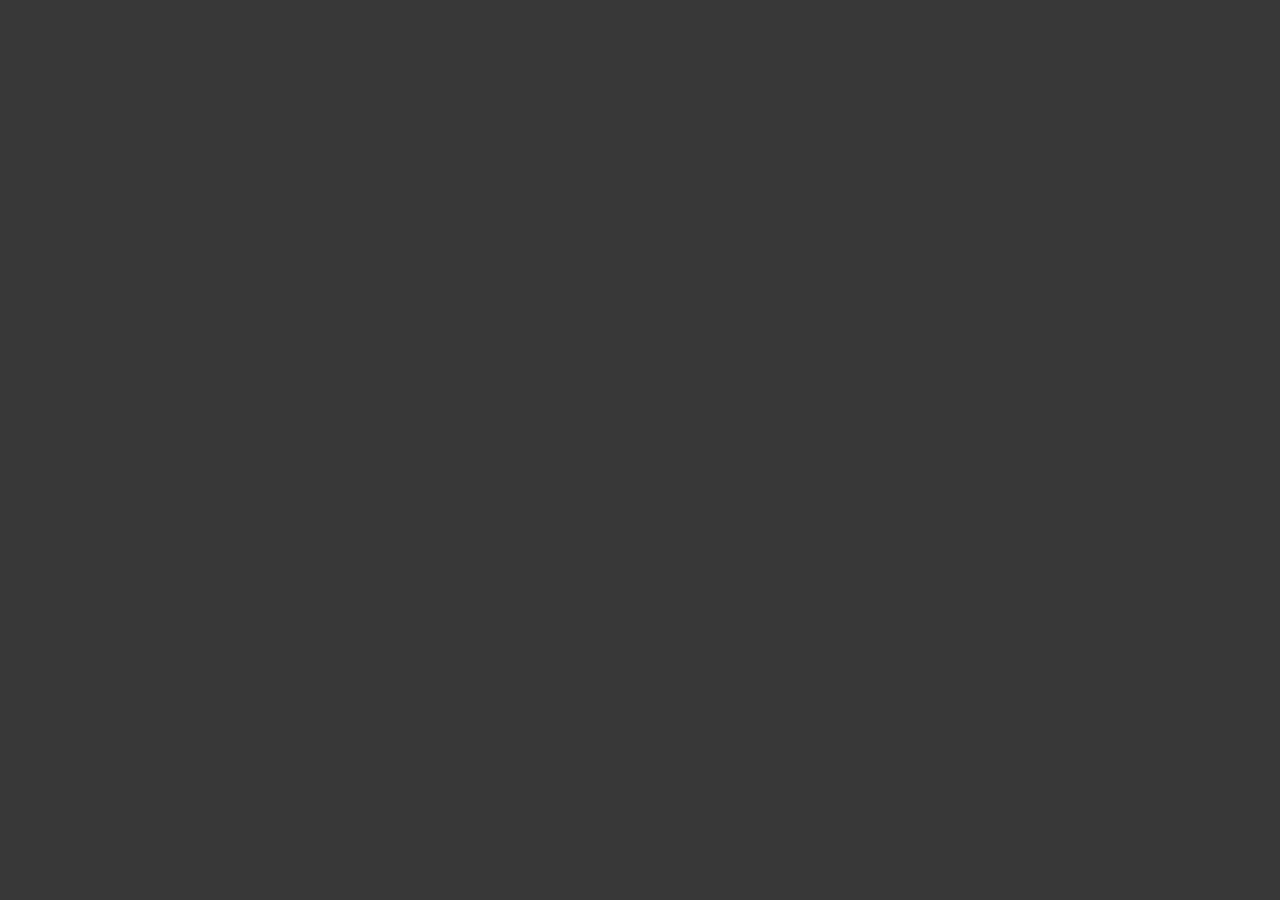
==== Guides/codm.html @ f975fc54 "Add files via upload" ====
<!DOCTYPE html>
<html lang="en">
<head>
    <meta charset="UTF-8">
    <meta http-equiv="X-UA-Compatible" content="IE=edge">
    <meta name="viewport" content="width=device-width, initial-scale=1.0">
    <title>codm</title>
    <link rel="stylesheet" href="./css/styles.css">
</head>
<body>
    
</body>
</html>
---- Guides/css/styles.css ----
@import url('https://fonts.googleapis.com/css2?family=Urbanist:ital,wght@0,100;0,200;0,300;0,400;0,500;0,600;0,700;0,800;0,900;1,100;1,200;1,300;1,400;1,500;1,600;1,700;1,800;1,900&display=swap');
*{
    font-family: 'Urbanist', sans-serif;
    color: white;
    background-color: #383838;
}
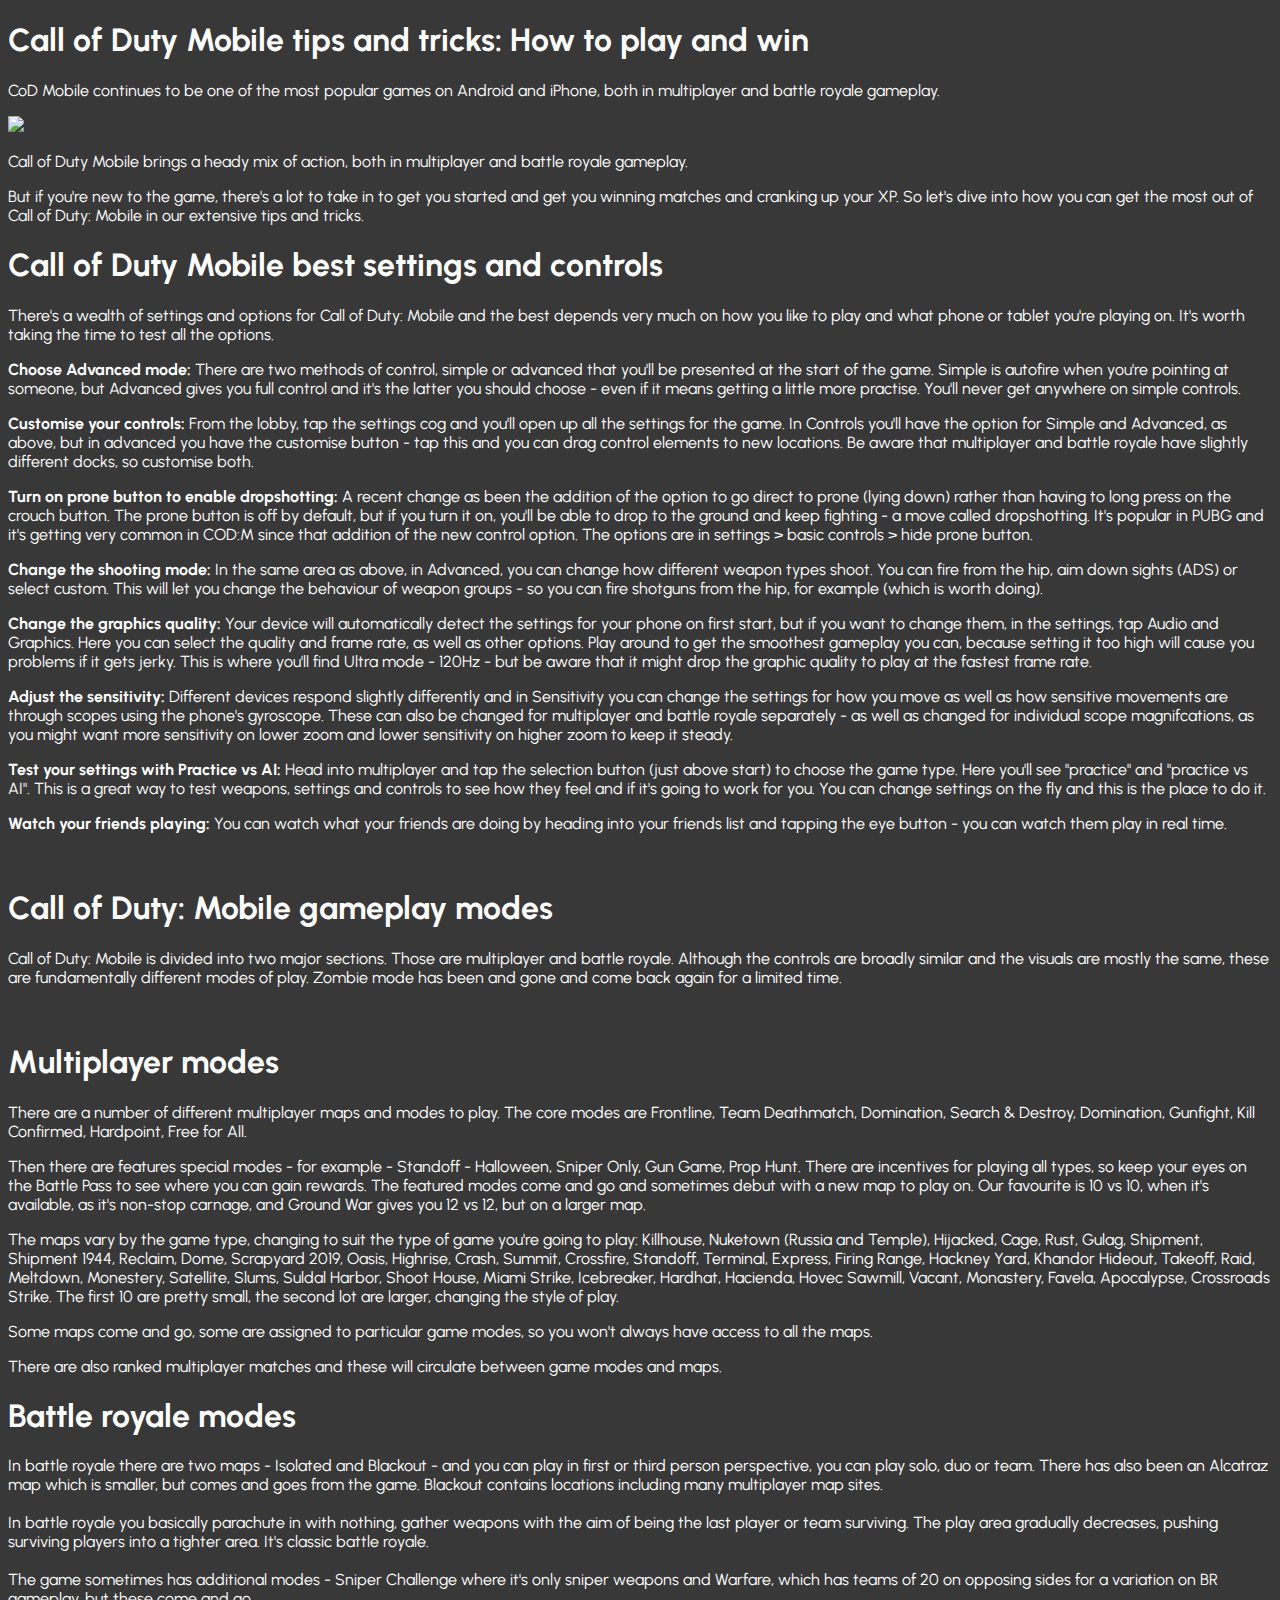
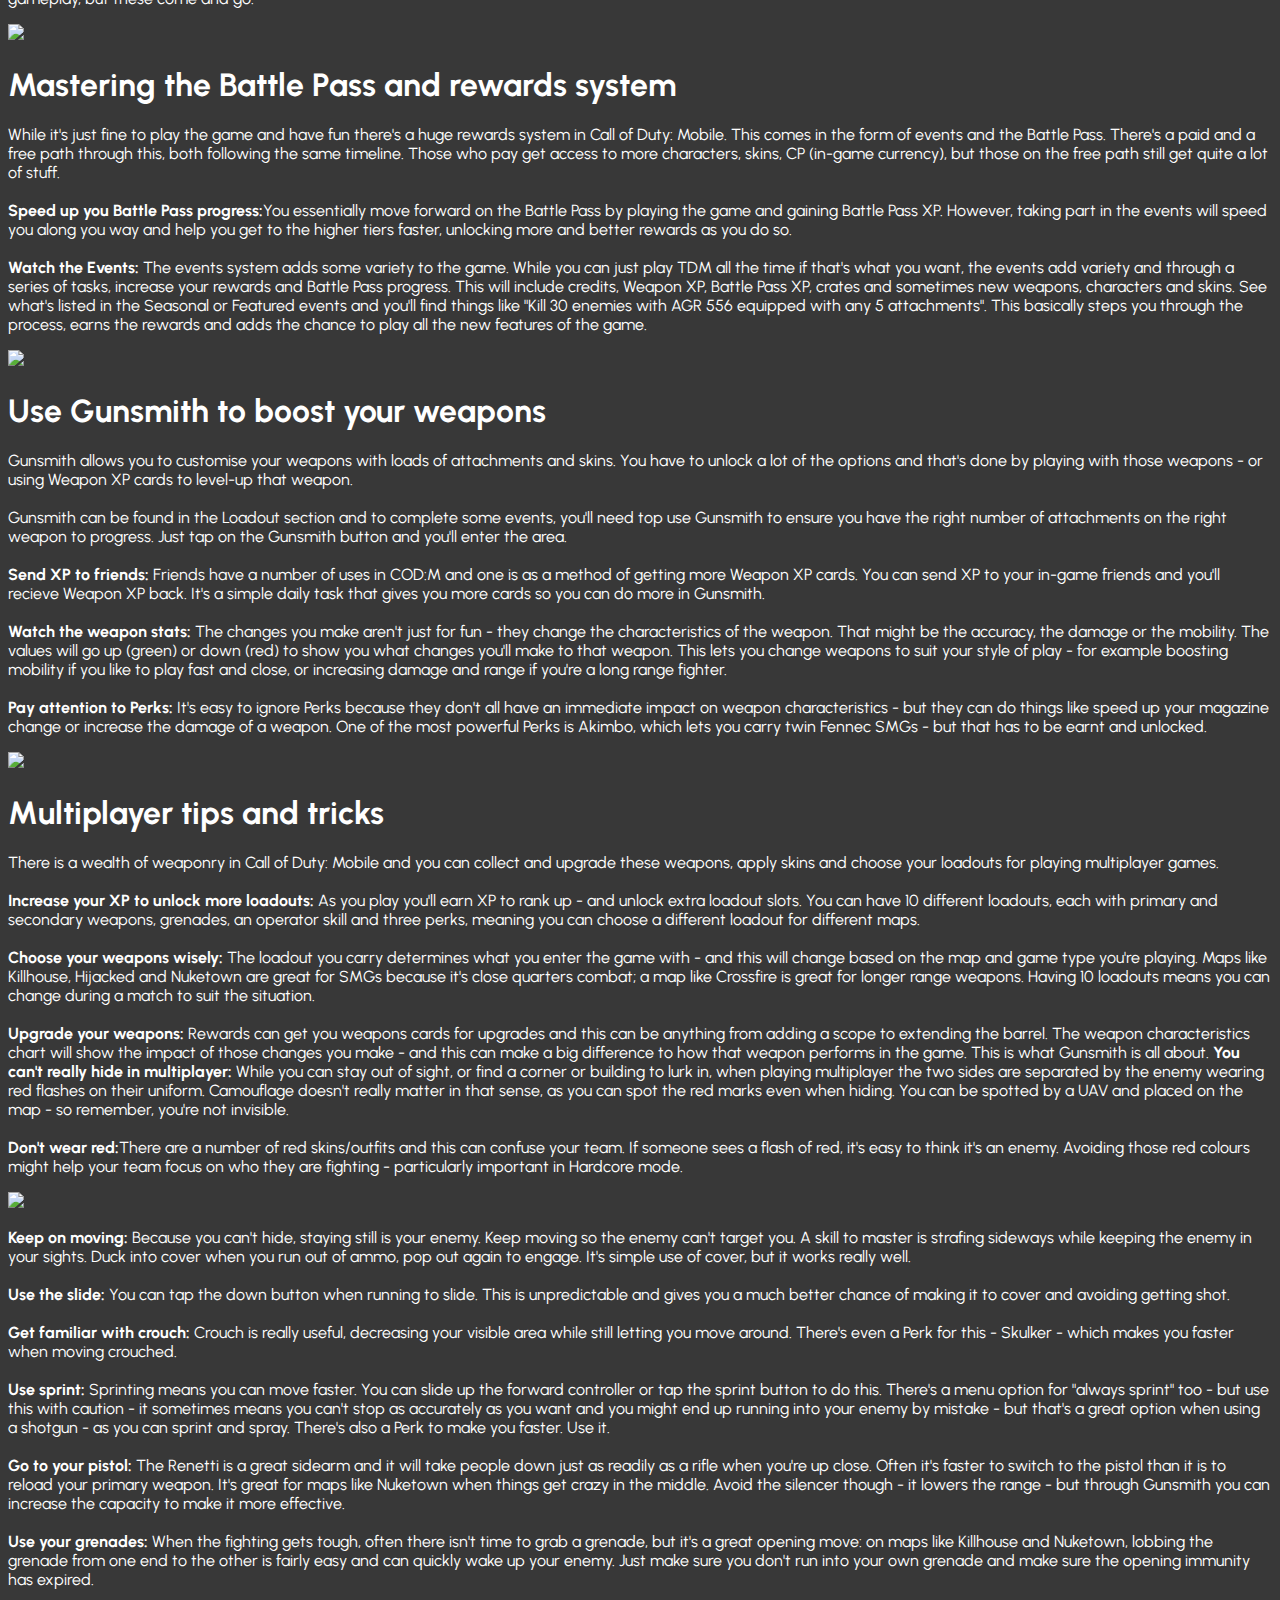
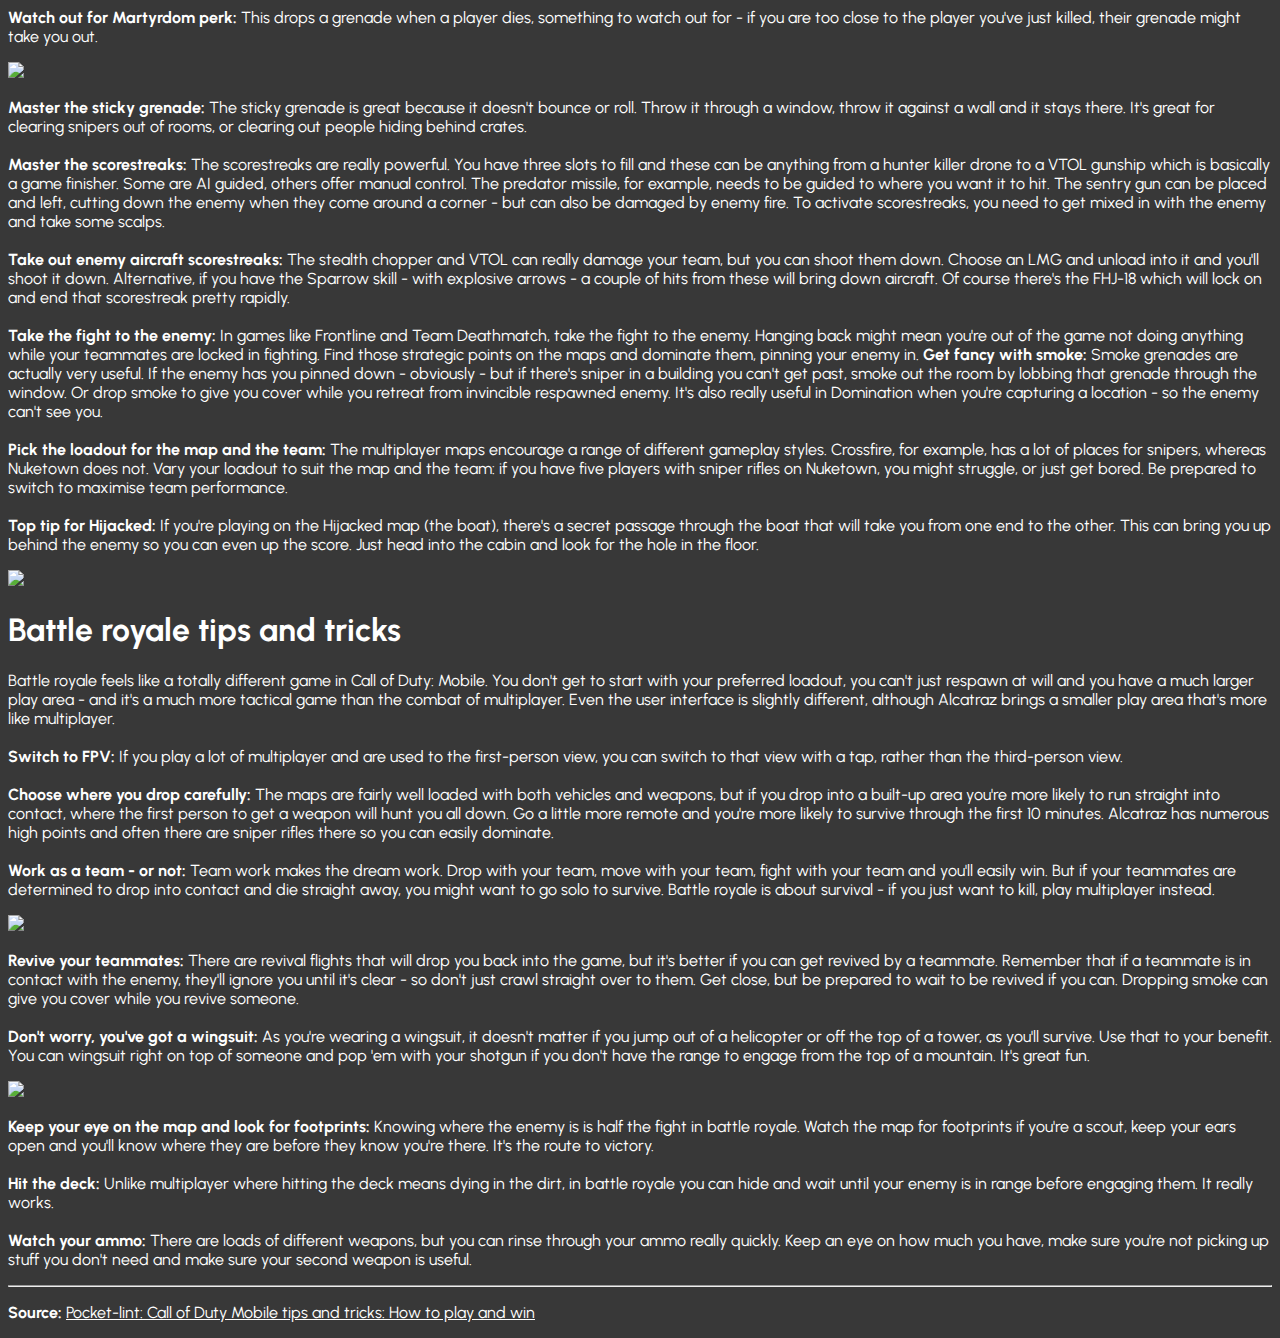
==== commit 398a5b1d: "Library Update: MLBB & CODM" ====
--- a/Guides/codm.html
+++ b/Guides/codm.html
@@ -4,10 +4,89 @@
     <meta charset="UTF-8">
     <meta http-equiv="X-UA-Compatible" content="IE=edge">
     <meta name="viewport" content="width=device-width, initial-scale=1.0">
-    <title>codm</title>
+    <title>Call of Duty Mobile tips and tricks: How to play and win</title>
     <link rel="stylesheet" href="./css/styles.css">
 </head>
 <body>
-    
+    <h1>Call of Duty Mobile tips and tricks: How to play and win</h1>
+    <p>CoD Mobile continues to be one of the most popular games on Android and iPhone, both in multiplayer and battle royale gameplay.</p>
+    <img src="https://static1.pocketlintimages.com/wordpress/wp-content/uploads/wm/149835-games-feature-call-of-duty-mobile-tips-and-tricks-image1-10xqsy5nir.jpg?q=50&fit=contain&w=1140&h=&dpr=1.5" width="100%">
+    <p>Call of Duty Mobile brings a heady mix of action, both in multiplayer and battle royale gameplay.</p>
+    <p>But if you're new to the game, there's a lot to take in to get you started and get you winning matches and cranking up your XP. So let's dive into how you can get the most out of Call of Duty: Mobile in our extensive tips and tricks.</p>
+    <h1>Call of Duty Mobile best settings and controls</h1>
+    <p>There's a wealth of settings and options for Call of Duty: Mobile and the best depends very much on how you like to play and what phone or tablet you're playing on. It's worth taking the time to test all the options.</p>
+    <p><b>Choose Advanced mode:</b> There are two methods of control, simple or advanced that you'll be presented at the start of the game. Simple is autofire when you're pointing at someone, but Advanced gives you full control and it's the latter you should choose - even if it means getting a little more practise. You'll never get anywhere on simple controls.</p>
+    <p><b>Customise your controls:</b> From the lobby, tap the settings cog and you'll open up all the settings for the game. In Controls you'll have the option for Simple and Advanced, as above, but in advanced you have the customise button - tap this and you can drag control elements to new locations. Be aware that multiplayer and battle royale have slightly different docks, so customise both.</p>
+    <p><b>Turn on prone button to enable dropshotting:</b> A recent change as been the addition of the option to go direct to prone (lying down) rather than having to long press on the crouch button. The prone button is off by default, but if you turn it on, you'll be able to drop to the ground and keep fighting - a move called dropshotting. It's popular in PUBG and it's getting very common in COD:M since that addition of the new control option. The options are in settings > basic controls > hide prone button.</p>
+    <p><b>Change the shooting mode:</b> In the same area as above, in Advanced, you can change how different weapon types shoot. You can fire from the hip, aim down sights (ADS) or select custom. This will let you change the behaviour of weapon groups - so you can fire shotguns from the hip, for example (which is worth doing).</p>
+    <p><b>Change the graphics quality:</b> Your device will automatically detect the settings for your phone on first start, but if you want to change them, in the settings, tap Audio and Graphics. Here you can select the quality and frame rate, as well as other options. Play around to get the smoothest gameplay you can, because setting it too high will cause you problems if it gets jerky. This is where you'll find Ultra mode - 120Hz - but be aware that it might drop the graphic quality to play at the fastest frame rate.</p>
+    <p><b>Adjust the sensitivity:</b> Different devices respond slightly differently and in Sensitivity you can change the settings for how you move as well as how sensitive movements are through scopes using the phone's gyroscope. These can also be changed for multiplayer and battle royale separately - as well as changed for individual scope magnifcations, as you might want more sensitivity on lower zoom and lower sensitivity on higher zoom to keep it steady.</p>
+    <p><b>Test your settings with Practice vs AI:</b> Head into multiplayer and tap the selection button (just above start) to choose the game type. Here you'll see "practice" and "practice vs AI". This is a great way to test weapons, settings and controls to see how they feel and if it's going to work for you. You can change settings on the fly and this is the place to do it.</p>
+    <p><b>Watch your friends playing:</b> You can watch what your friends are doing by heading into your friends list and tapping the eye button - you can watch them play in real time.</p><br>
+    <h1>Call of Duty: Mobile gameplay modes</h1>
+    <p>Call of Duty: Mobile is divided into two major sections. Those are multiplayer and battle royale. Although the controls are broadly similar and the visuals are mostly the same, these are fundamentally different modes of play. Zombie mode has been and gone and come back again for a limited time.</p>
+    <br><h1>Multiplayer modes</h1>
+    <p>There are a number of different multiplayer maps and modes to play. The core modes are Frontline, Team Deathmatch, Domination, Search & Destroy, Domination, Gunfight, Kill Confirmed, Hardpoint, Free for All.</p>
+    <p>Then there are features special modes - for example - Standoff - Halloween, Sniper Only, Gun Game, Prop Hunt. There are incentives for playing all types, so keep your eyes on the Battle Pass to see where you can gain rewards. The featured modes come and go and sometimes debut with a new map to play on. Our favourite is 10 vs 10, when it's available, as it's non-stop carnage, and Ground War gives you 12 vs 12, but on a larger map.</p>
+    <p>The maps vary by the game type, changing to suit the type of game you're going to play: Killhouse, Nuketown (Russia and Temple), Hijacked, Cage, Rust, Gulag, Shipment, Shipment 1944, Reclaim, Dome, Scrapyard 2019, Oasis, Highrise, Crash, Summit, Crossfire, Standoff, Terminal, Express, Firing Range, Hackney Yard, Khandor Hideout, Takeoff, Raid, Meltdown, Monestery, Satellite, Slums, Suldal Harbor, Shoot House, Miami Strike, Icebreaker, Hardhat, Hacienda, Hovec Sawmill, Vacant, Monastery, Favela, Apocalypse, Crossroads Strike. The first 10 are pretty small, the second lot are larger, changing the style of play.</p>
+    <p>Some maps come and go, some are assigned to particular game modes, so you won't always have access to all the maps.</p>
+    <p>There are also ranked multiplayer matches and these will circulate between game modes and maps.</p>
+    <h1>Battle royale modes</h1>
+    <p>In battle royale there are two maps - Isolated and Blackout - and you can play in first or third person perspective, you can play solo, duo or team. There has also been an Alcatraz map which is smaller, but comes and goes from the game. Blackout contains locations including many multiplayer map sites.
+        <br><br>In battle royale you basically parachute in with nothing, gather weapons with the aim of being the last player or team surviving. The play area gradually decreases, pushing surviving players into a tighter area. It's classic battle royale. <br><br>
+        The game sometimes has additional modes - Sniper Challenge where it's only sniper weapons and Warfare, which has teams of 20 on opposing sides for a variation on BR gameplay, but these come and go.</p>
+    <img src="https://static1.pocketlintimages.com/wordpress/wp-content/uploads/149835-games-news-feature-call-of-duty-mobile-screens-image13-zrmj7dpv6l.jpg?q=50&fit=crop&w=750&dpr=1.5" width="100%">
+    <h1>Mastering the Battle Pass and rewards system </h1>
+    <p>While it's just fine to play the game and have fun there's a huge rewards system in Call of Duty: Mobile. This comes in the form of events and the Battle Pass. There's a paid and a free path through this, both following the same timeline. Those who pay get access to more characters, skins, CP (in-game currency), but those on the free path still get quite a lot of stuff. <br><br>
+    <b>Speed up you Battle Pass progress:</b>You essentially move forward on the Battle Pass by playing the game and gaining Battle Pass XP. However, taking part in the events will speed you along you way and help you get to the higher tiers faster, unlocking more and better rewards as you do so. <br><br>
+    <b>Watch the Events:</b> The events system adds some variety to the game. While you can just play TDM all the time if that's what you want, the events add variety and through a series of tasks, increase your rewards and Battle Pass progress. This will include credits, Weapon XP, Battle Pass XP, crates and sometimes new weapons, characters and skins. See what's listed in the Seasonal or Featured events and you'll find things like "Kill 30 enemies with AGR 556 equipped with any 5 attachments". This basically steps you through the process, earns the rewards and adds the chance to play all the new features of the game.</p>
+    <img src="https://static1.pocketlintimages.com/wordpress/wp-content/uploads/149835-games-news-feature-call-of-duty-mobile-screens-image12-yok240ei8n.jpg?q=50&fit=crop&w=750&dpr=1.5" width="100%">
+    <h1>Use Gunsmith to boost your weapons</h1>
+    <p>Gunsmith allows you to customise your weapons with loads of attachments and skins. You have to unlock a lot of the options and that's done by playing with those weapons - or using Weapon XP cards to level-up that weapon. <br><br> 
+        Gunsmith can be found in the Loadout section and to complete some events, you'll need top use Gunsmith to ensure you have the right number of attachments on the right weapon to progress. Just tap on the Gunsmith button and you'll enter the area. <br><br>
+    <b>Send XP to friends: </b>Friends have a number of uses in COD:M and one is as a method of getting more Weapon XP cards. You can send XP to your in-game friends and you'll recieve Weapon XP back. It's a simple daily task that gives you more cards so you can do more in Gunsmith. <br><br>
+    <b>Watch the weapon stats: </b>The changes you make aren't just for fun - they change the characteristics of the weapon. That might be the accuracy, the damage or the mobility. The values will go up (green) or down (red) to show you what changes you'll make to that weapon. This lets you change weapons to suit your style of play - for example boosting mobility if you like to play fast and close, or increasing damage and range if you're a long range fighter. <br><br>
+    <b>Pay attention to Perks:</b> It's easy to ignore Perks because they don't all have an immediate impact on weapon characteristics - but they can do things like speed up your magazine change or increase the damage of a weapon. One of the most powerful Perks is Akimbo, which lets you carry twin Fennec SMGs - but that has to be earnt and unlocked.</p>
+    <img src="https://static1.pocketlintimages.com/wordpress/wp-content/uploads/149835-games-news-feature-call-of-duty-mobile-screens-image14-5609phbdnn.jpg?q=50&fit=crop&w=750&dpr=1.5" width="100%">
+    <h1>Multiplayer tips and tricks</h1>
+    <p>There is a wealth of weaponry in Call of Duty: Mobile and you can collect and upgrade these weapons, apply skins and choose your loadouts for playing multiplayer games. <br><br>
+    <b>Increase your XP to unlock more loadouts:</b> As you play you'll earn XP to rank up - and unlock extra loadout slots. You can have 10 different loadouts, each with primary and secondary weapons, grenades, an operator skill and three perks, meaning you can choose a different loadout for different maps. <br><br>
+    <b>Choose your weapons wisely: </b>The loadout you carry determines what you enter the game with - and this will change based on the map and game type you're playing. Maps like Killhouse, Hijacked and Nuketown are great for SMGs because it's close quarters combat; a map like Crossfire is great for longer range weapons. Having 10 loadouts means you can change during a match to suit the situation. <br><br>
+    <b>Upgrade your weapons: </b>Rewards can get you weapons cards for upgrades and this can be anything from adding a scope to extending the barrel. The weapon characteristics chart will show the impact of those changes you make - and this can make a big difference to how that weapon performs in the game. This is what Gunsmith is all about.
+    <b>You can't really hide in multiplayer: </b>While you can stay out of sight, or find a corner or building to lurk in, when playing multiplayer the two sides are separated by the enemy wearing red flashes on their uniform. Camouflage doesn't really matter in that sense, as you can spot the red marks even when hiding. You can be spotted by a UAV and placed on the map - so remember, you're not invisible. <br><br>
+    <b>Don't wear red:</b>There are a number of red skins/outfits and this can confuse your team. If someone sees a flash of red, it's easy to think it's an enemy. Avoiding those red colours might help your team focus on who they are fighting - particularly important in Hardcore mode.</p>
+    <img src="https://static1.pocketlintimages.com/wordpress/wp-content/uploads/wm/149835-games-feature-call-of-duty-mobile-screens-image3-7nqnlzpite.jpg?q=50&fit=crop&w=750&dpr=1.5" width="100%">
+    <p><b>Keep on moving:</b> Because you can't hide, staying still is your enemy. Keep moving so the enemy can't target you. A skill to master is strafing sideways while keeping the enemy in your sights. Duck into cover when you run out of ammo, pop out again to engage. It's simple use of cover, but it works really well.
+    <br><br> <b>Use the slide:</b> You can tap the down button when running to slide. This is unpredictable and gives you a much better chance of making it to cover and avoiding getting shot. <br><br>
+    <b>Get familiar with crouch: </b>Crouch is really useful, decreasing your visible area while still letting you move around. There's even a Perk for this - Skulker - which makes you faster when moving crouched. <br><br>
+    <b>Use sprint:</b> Sprinting means you can move faster. You can slide up the forward controller or tap the sprint button to do this. There's a menu option for "always sprint" too - but use this with caution - it sometimes means you can't stop as accurately as you want and you might end up running into your enemy by mistake - but that's a great option when using a shotgun - as you can sprint and spray. There's also a Perk to make you faster. Use it. <br><br>
+    <b>Go to your pistol:</b> The Renetti is a great sidearm and it will take people down just as readily as a rifle when you're up close. Often it's faster to switch to the pistol than it is to reload your primary weapon. It's great for maps like Nuketown when things get crazy in the middle. Avoid the silencer though - it lowers the range - but through Gunsmith you can increase the capacity to make it more effective. <br><br>
+    <b>Use your grenades:</b> When the fighting gets tough, often there isn't time to grab a grenade, but it's a great opening move: on maps like Killhouse and Nuketown, lobbing the grenade from one end to the other is fairly easy and can quickly wake up your enemy. Just make sure you don't run into your own grenade and make sure the opening immunity has expired. <br><br>
+    <b>Watch out for Martyrdom perk:</b> This drops a grenade when a player dies, something to watch out for - if you are too close to the player you've just killed, their grenade might take you out.</p>
+    <img src="https://static1.pocketlintimages.com/wordpress/wp-content/uploads/wm/149835-games-feature-call-of-duty-mobile-screens-image2-n7fgvskcbl.jpg?q=50&fit=crop&w=750&dpr=1.5" width="100%">
+    <p><b>Master the sticky grenade:</b> The sticky grenade is great because it doesn't bounce or roll. Throw it through a window, throw it against a wall and it stays there. It's great for clearing snipers out of rooms, or clearing out people hiding behind crates. <br><br>
+    <b>Master the scorestreaks:</b> The scorestreaks are really powerful. You have three slots to fill and these can be anything from a hunter killer drone to a VTOL gunship which is basically a game finisher. Some are AI guided, others offer manual control. The predator missile, for example, needs to be guided to where you want it to hit. The sentry gun can be placed and left, cutting down the enemy when they come around a corner - but can also be damaged by enemy fire. To activate scorestreaks, you need to get mixed in with the enemy and take some scalps. <br><br>
+    <b>Take out enemy aircraft scorestreaks:</b> The stealth chopper and VTOL can really damage your team, but you can shoot them down. Choose an LMG and unload into it and you'll shoot it down. Alternative, if you have the Sparrow skill - with explosive arrows - a couple of hits from these will bring down aircraft. Of course there's the FHJ-18 which will lock on and end that scorestreak pretty rapidly. <br><br>
+    <b>Take the fight to the enemy:</b> In games like Frontline and Team Deathmatch, take the fight to the enemy. Hanging back might mean you're out of the game not doing anything while your teammates are locked in fighting. Find those strategic points on the maps and dominate them, pinning your enemy in.
+    <b>Get fancy with smoke:</b> Smoke grenades are actually very useful. If the enemy has you pinned down - obviously - but if there's sniper in a building you can't get past, smoke out the room by lobbing that grenade through the window. Or drop smoke to give you cover while you retreat from invincible respawned enemy. It's also really useful in Domination when you're capturing a location - so the enemy can't see you. <br><br>
+    <b>Pick the loadout for the map and the team:</b> The multiplayer maps encourage a range of different gameplay styles. Crossfire, for example, has a lot of places for snipers, whereas Nuketown does not. Vary your loadout to suit the map and the team: if you have five players with sniper rifles on Nuketown, you might struggle, or just get bored. Be prepared to switch to maximise team performance. <br><br>
+    <b>Top tip for Hijacked:</b> If you're playing on the Hijacked map (the boat), there's a secret passage through the boat that will take you from one end to the other. This can bring you up behind the enemy so you can even up the score. Just head into the cabin and look for the hole in the floor.</p>
+    <img src="https://static0.pocketlintimages.com/wordpress/wp-content/uploads/wm/149835-games-feature-call-of-duty-mobile-screens-image6-pogmst5xoj.jpg" width="100%">
+    <h1>Battle royale tips and tricks</h1>
+    <p>Battle royale feels like a totally different game in Call of Duty: Mobile. You don't get to start with your preferred loadout, you can't just respawn at will and you have a much larger play area - and it's a much more tactical game than the combat of multiplayer. Even the user interface is slightly different, although Alcatraz brings a smaller play area that's more like multiplayer. <br><br>
+    <b>Switch to FPV:</b> If you play a lot of multiplayer and are used to the first-person view, you can switch to that view with a tap, rather than the third-person view. <br><br>
+    <b>Choose where you drop carefully:</b> The maps are fairly well loaded with both vehicles and weapons, but if you drop into a built-up area you're more likely to run straight into contact, where the first person to get a weapon will hunt you all down. Go a little more remote and you're more likely to survive through the first 10 minutes. Alcatraz has numerous high points and often there are sniper rifles there so you can easily dominate. <br><br>
+    <b>Work as a team - or not:</b> Team work makes the dream work. Drop with your team, move with your team, fight with your team and you'll easily win. But if your teammates are determined to drop into contact and die straight away, you might want to go solo to survive. Battle royale is about survival - if you just want to kill, play multiplayer instead.</p>
+    <img src="https://static1.pocketlintimages.com/wordpress/wp-content/uploads/wm/149835-games-feature-call-of-duty-mobile-screens-image7-wnpgxaiff1.jpg?q=50&fit=crop&w=750&dpr=1.5" width="100%">
+    <p><b>Revive your teammates:</b> There are revival flights that will drop you back into the game, but it's better if you can get revived by a teammate. Remember that if a teammate is in contact with the enemy, they'll ignore you until it's clear - so don't just crawl straight over to them. Get close, but be prepared to wait to be revived if you can. Dropping smoke can give you cover while you revive someone. <br><br>
+    <b>Don't worry, you've got a wingsuit:</b> As you're wearing a wingsuit, it doesn't matter if you jump out of a helicopter or off the top of a tower, as you'll survive. Use that to your benefit. You can wingsuit right on top of someone and pop 'em with your shotgun if you don't have the range to engage from the top of a mountain. It's great fun.</p>
+    <img src="https://static1.pocketlintimages.com/wordpress/wp-content/uploads/wm/149835-games-feature-call-of-duty-mobile-screens-image9-h7fptcdpfk.jpg?q=50&fit=crop&w=750&dpr=1.5" width="100%">
+    <p><b>Keep your eye on the map and look for footprints:</b> Knowing where the enemy is is half the fight in battle royale. Watch the map for footprints if you're a scout, keep your ears open and you'll know where they are before they know you're there. It's the route to victory. <br><br>
+    <b>Hit the deck:</b> Unlike multiplayer where hitting the deck means dying in the dirt, in battle royale you can hide and wait until your enemy is in range before engaging them. It really works. <br><br>
+    <b>Watch your ammo: </b>There are loads of different weapons, but you can rinse through your ammo really quickly. Keep an eye on how much you have, make sure you're not picking up stuff you don't need and make sure your second weapon is useful.</p>
 </body>
+<footer>
+    <hr>
+    <p><b>Source:</b> <a href="https://www.pocket-lint.com/games/news/activision/149835-call-of-duty-mobile-tips-and-tricks-how-to-play-and-win/">Pocket-lint: Call of Duty Mobile tips and tricks: How to play and win</a> </p>
+</footer>
 </html>